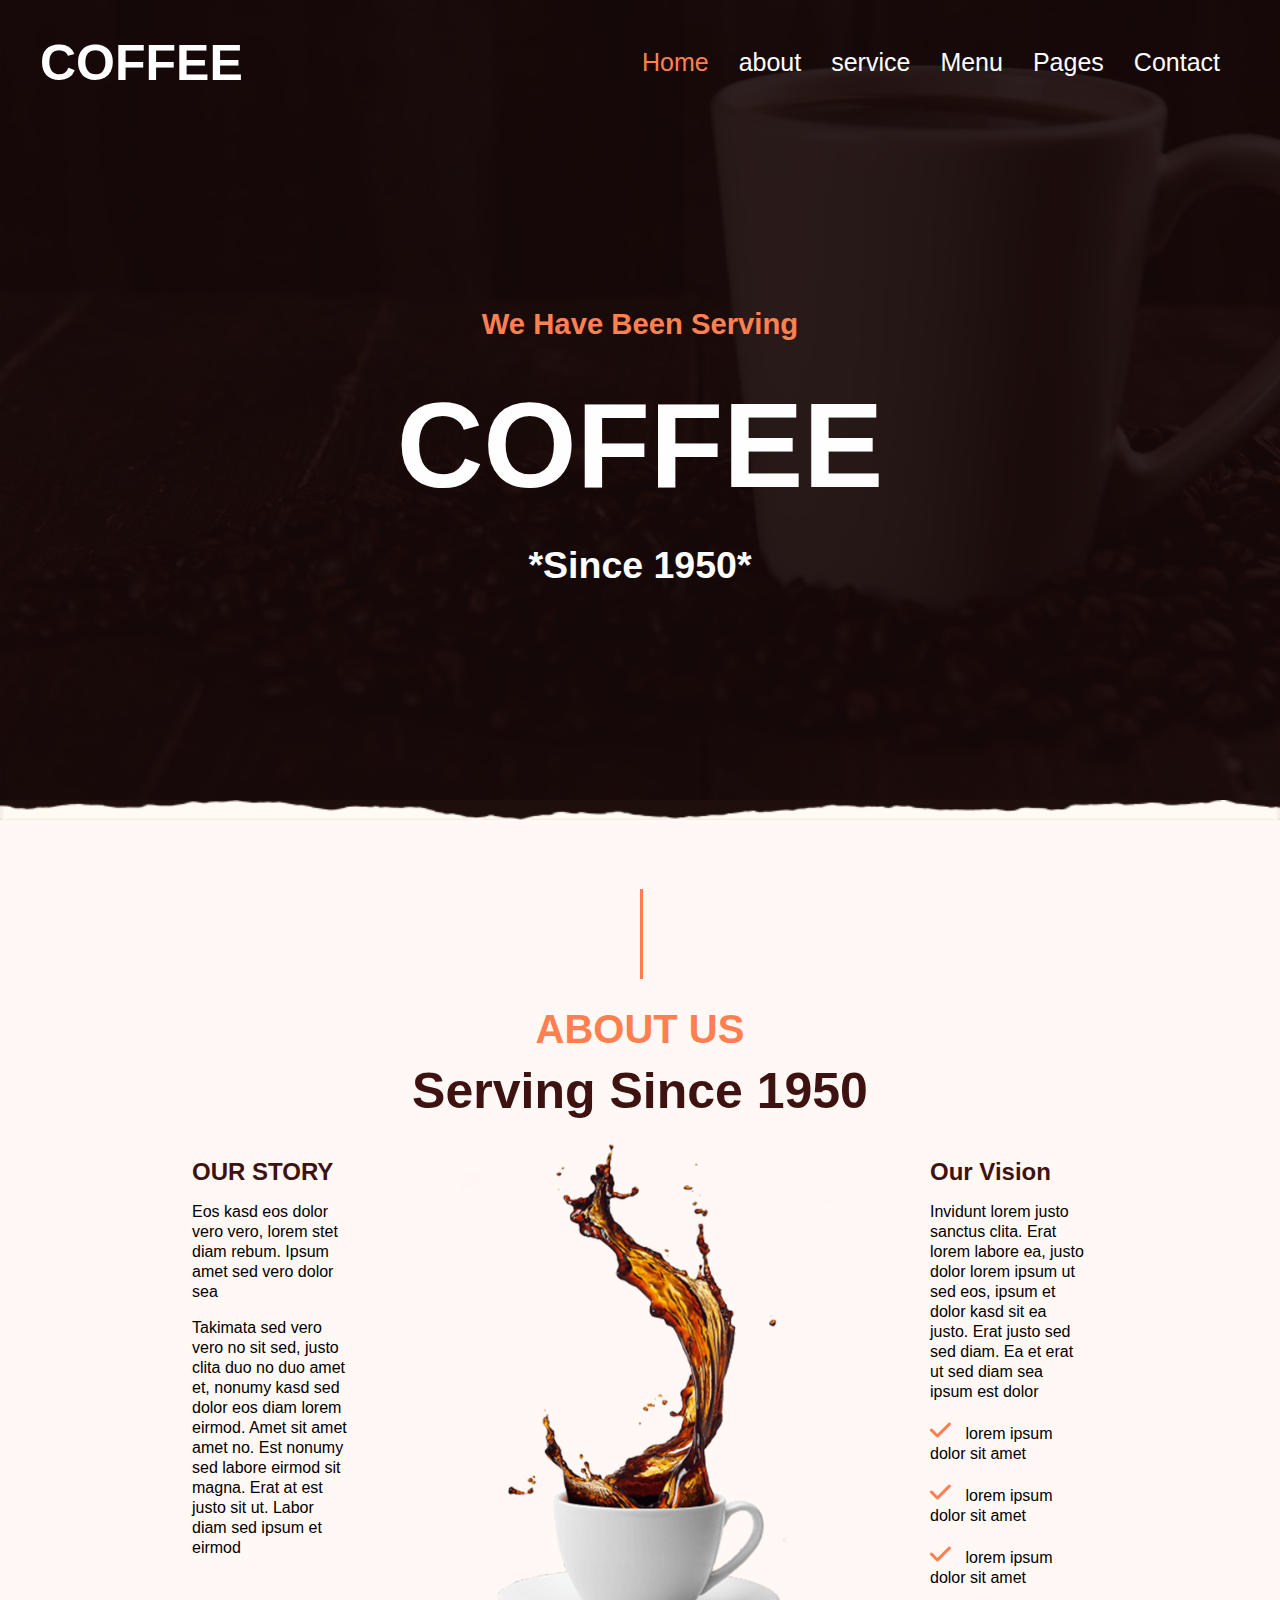
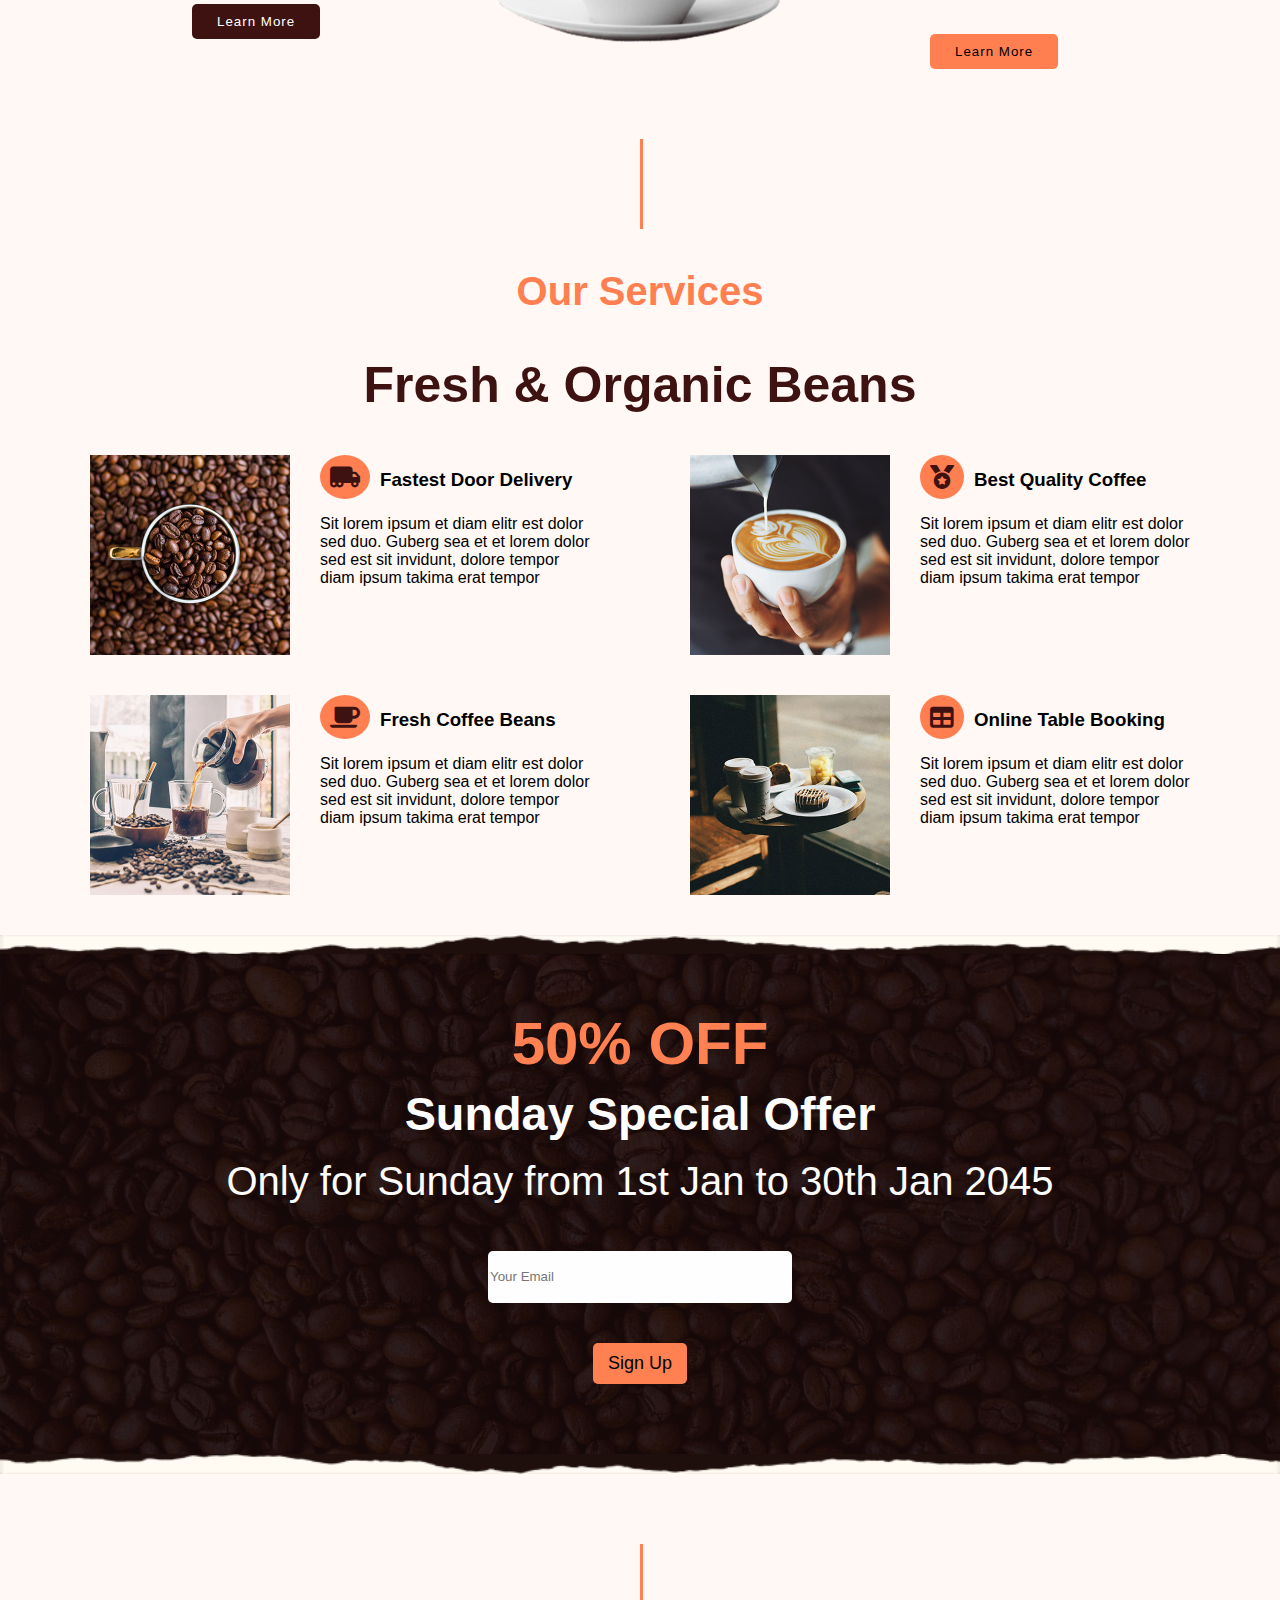
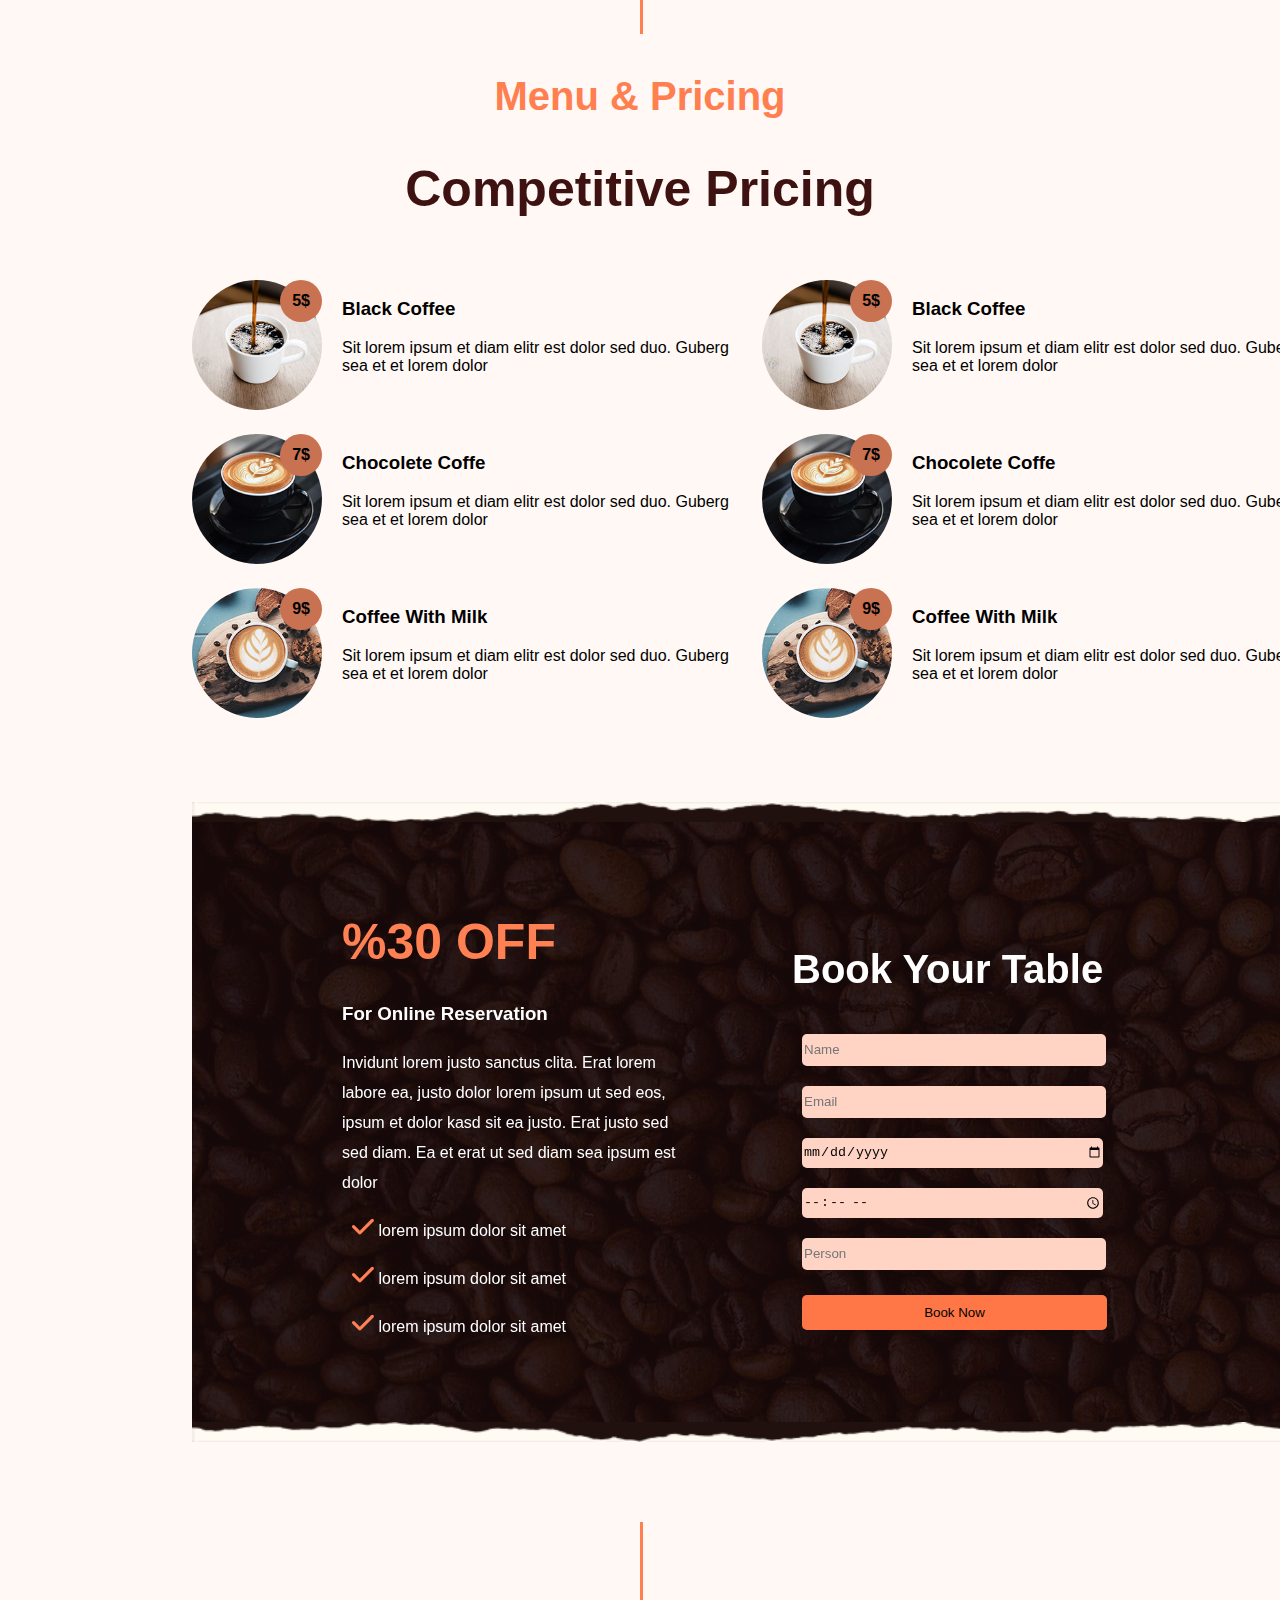
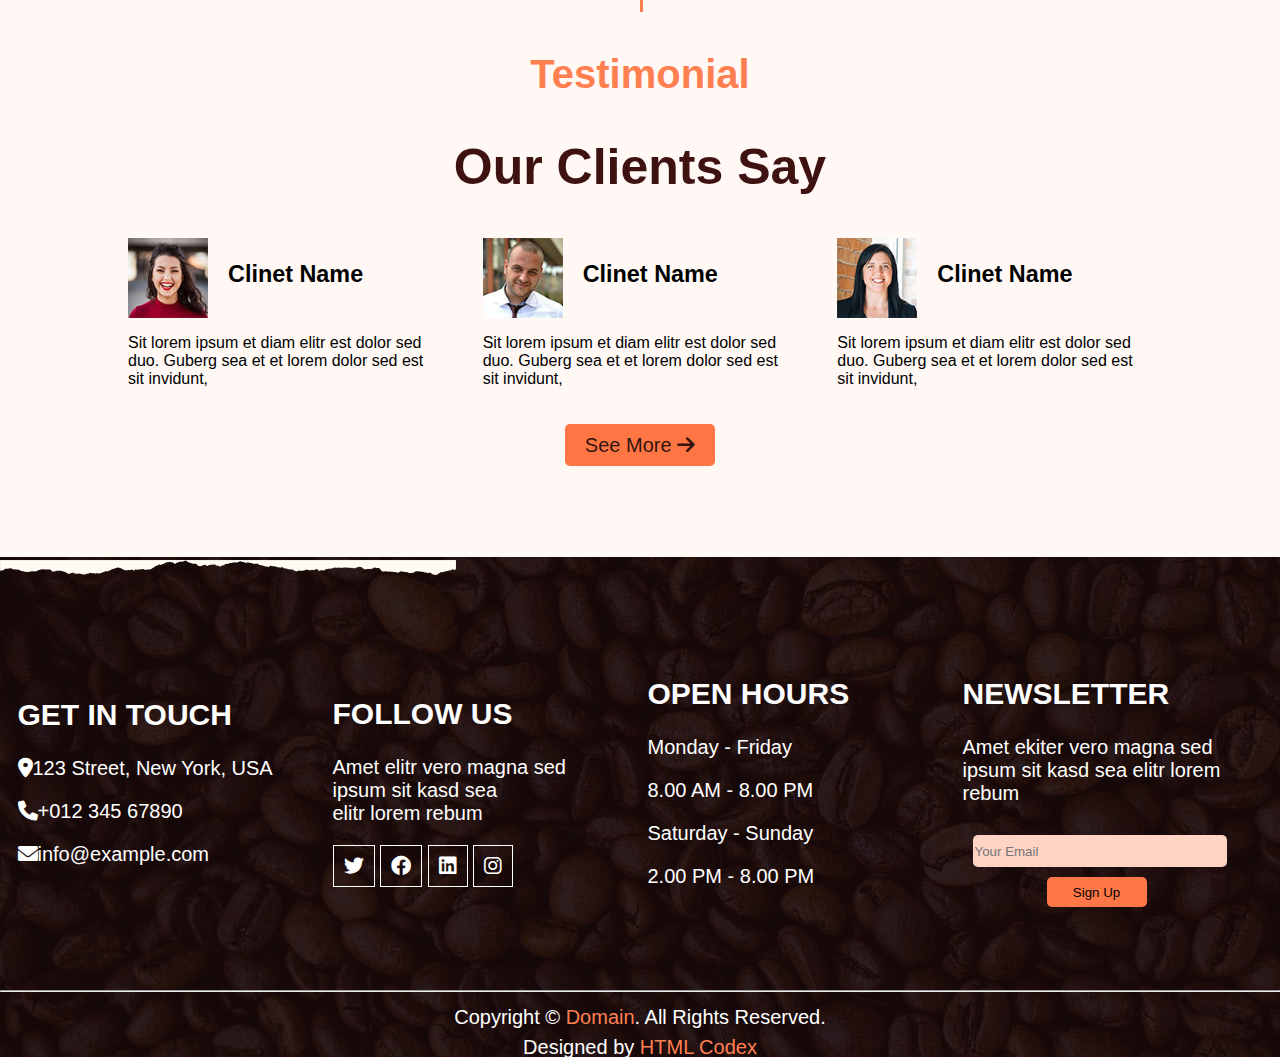
==== home.html @ d723556d "first commit" ====
<!DOCTYPE html>
<html lang="en">
<head>
    <meta charset="UTF-8">
    <meta name="viewport" content="width=device-width, initial-scale=1.0">
    <link rel="stylesheet" href="https://cdnjs.cloudflare.com/ajax/libs/font-awesome/6.0.0-beta3/css/all.min.css">
    <link rel="stylesheet" href="home.css">
    <title>Document</title>
</head>
<body>

    <header>
        
        <div class="all">
            <div class="nav">
                <h1>COFFEE</h1>
                <img src="/imageHome/logo.png" alt="">
            <ul>
                <a href="home.html"><li class="home">Home</li></a>
                <a href="about.html"><li>about</li></a>
                <a href="service.html"><li>service</li></a>
                <a href="menu.html"><li>Menu</li></a>
                <a href="pages.html"><li>Pages</li></a>
                <a href="contact.html"><li>Contact</li></a>
            </ul>
            </div>
    
            <div class="entro">
                <h3 class="entroHeaderOne">We Have Been Serving</h3>
                <h1>COFFEE</h1>
                <h2>*Since 1950*</h2>
            </div>
        </div>
    </header>
    
    <div class="break">
        <img src="/img/overlay-bottom.png" alt="">
    </div>


    <section class="aboutUs">
        <div class="aboutUsHeader">
            <div class="line"></div>
            <h3>ABOUT US</h3>
            <h2>Serving Since 1950</h2>
        </div>
       <div class="three">
        <div class="ourStory">
            <h2>OUR STORY</h2>
            <p> Eos kasd eos dolor vero vero, lorem stet diam rebum. Ipsum amet sed vero dolor sea</p>
            <p>Takimata sed vero vero no sit sed, justo clita duo no duo amet et, nonumy kasd sed dolor eos diam lorem eirmod. Amet sit amet amet no. Est nonumy sed labore eirmod sit magna. Erat at est justo sit ut. Labor diam sed ipsum et eirmod</p>
            <button class="firstButton">Learn More</button>
        </div>
        <div class="aboutImg">
            <img src="/img/about.png" alt="">
        </div>
        <div class="ourVision">
            <h2>Our Vision</h2>
            <p>Invidunt lorem justo sanctus clita. Erat lorem labore ea, justo dolor lorem ipsum ut sed eos, ipsum et dolor kasd sit ea justo. Erat justo sed sed diam. Ea et erat ut sed diam sea ipsum est dolor</p>
            <p><i class="fa-solid fa-check"></i> lorem ipsum dolor sit amet</p>
            <p><i class="fa-solid fa-check"></i> lorem ipsum dolor sit amet</p>
            <p><i class="fa-solid fa-check"></i> lorem ipsum dolor sit amet</p>
            <button class="secondButton">Learn More</button>
        </div>
       </div>
    </section>

    <section class="ourServices">
        <div class="aboutUsHeader">
            <div class="line"></div>
            <h3>Our Services</h3>
            <h2>Fresh & Organic Beans</h2>
        </div>

        <div class="allServices">
            <div class="services">
                <div class="service">
                    <img src="/img/service-2.jpg" alt="">
                    <div>   
                    <i class="fa-solid fa-truck-moving"></i><h3>Fastest Door Delivery</h3>
                    <p>Sit lorem ipsum et diam elitr est dolor sed duo. Guberg sea et et lorem dolor sed est sit invidunt, dolore tempor diam ipsum takima erat tempor</p>
                </div> 
                </div>
                <div class="service">
                    <img src="/img/service-1.jpg" alt="">
                    <div>
                        <i class="fa-solid fa-mug-saucer"> </i><h3>Fresh Coffee Beans</h3>
                        <p>Sit lorem ipsum et diam elitr est dolor sed duo. Guberg sea et et lorem dolor sed est sit invidunt, dolore tempor diam ipsum takima erat tempor</p>
                    </div>
                </div>
            </div>
            <div class="services">
                <div class="service">
                    <img src="/img/service-3.jpg" alt="">
                    <div>
                        <i class="fa-solid fa-medal"> </i><h3>Best Quality Coffee</h3>
                    <p>Sit lorem ipsum et diam elitr est dolor sed duo. Guberg sea et et lorem dolor sed est sit invidunt, dolore tempor diam ipsum takima erat tempor</p>
                    </div>
                </div>
                <div class="service">
                    <img src="/img/service-4.jpg" alt="">
                    <div>
                        <i class="fa-solid fa-table"> </i><h3>Online Table Booking</h3>
                    <p>Sit lorem ipsum et diam elitr est dolor sed duo. Guberg sea et et lorem dolor sed est sit invidunt, dolore tempor diam ipsum takima erat tempor</p>
                    </div>
                </div>
            </div>
        </div>
    </section>

  <div class="break">
        <img src="/img/overlay-top.png" alt="">
    </div> 
    <section class="specialOffer">
        <div class="allOffer">
            <h2>50% OFF</h2>
        <h3>Sunday Special Offer</h3>
        <p>Only for Sunday from 1st Jan to 30th Jan 2045</p>
            <input type="email" placeholder="Your Email"> <br>
        <button>Sign Up</button>

        </div>
    </section>

    <div class="break">
        <img src="/img/overlay-bottom.png" alt="">
    </div>

    <section class="prising">
        <div class="aboutUsHeader">
            <div class="line"></div>
            <h3>Menu & Pricing</h3>
            <h2>Competitive Pricing</h2>
        </div>

        <div class="hotAndCold">
            <div class="hot">
                <div class="hotInner">
                    <div class="prisingImg">
                        <img src="/img/menu-1.jpg" alt="">
                        <div class="price">5$</div>
                    </div>
                    <div>
                        <h3>Black Coffee</h3>
                        <p>Sit lorem ipsum et diam elitr est dolor sed duo. Guberg sea et et lorem dolor</p>
                    </div>
                </div>
                <div class="hotInner">
                    <div class="prisingImg">
                        <img src="/img/menu-2.jpg" alt="">
                        <div class="price">7$</div>
                    </div>
                    <div>
                        <h3>Chocolete Coffe</h3>
                        <p>Sit lorem ipsum et diam elitr est dolor sed duo. Guberg sea et et lorem dolor</p>
                    </div>
                </div>
                <div class="hotInner">
                    <div class="prisingImg">
                        <img src="/img/menu-3.jpg" alt="">
                        <div class="price">9$</div>
                    </div>
                    <div>
                        <h3>Coffee With Milk</h3>
                        <p>Sit lorem ipsum et diam elitr est dolor sed duo. Guberg sea et et lorem dolor</p>
                    </div>
                </div>
            </div>

            <div class="hot">
                <div class="hotInner">
                    <div class="prisingImg">
                        <img src="/img/menu-1.jpg" alt="">
                        <div class="price">5$</div>
                    </div>
                    <div>
                        <h3>Black Coffee</h3>
                        <p>Sit lorem ipsum et diam elitr est dolor sed duo. Guberg sea et et lorem dolor</p>
                    </div>
                </div>
                <div class="hotInner">
                    <div class="prisingImg">
                        <img src="/img/menu-2.jpg" alt="">
                        <div class="price">7$</div>
                    </div>
                    <div>
                        <h3>Chocolete Coffe</h3>
                        <p>Sit lorem ipsum et diam elitr est dolor sed duo. Guberg sea et et lorem dolor</p>
                    </div>
                </div>
                <div class="hotInner">
                    <div class="prisingImg">
                        <img src="/img/menu-3.jpg" alt="">
                        <div class="price">9$</div>
                    </div>
                    <div>
                        <h3>Coffee With Milk</h3>
                        <p>Sit lorem ipsum et diam elitr est dolor sed duo. Guberg sea et et lorem dolor</p>
                    </div>
                </div>
            </div>
        </div>
    </section>

    <section class="onlineReservation">    
        <div class="smallBreak" id="top">
            <img src="/img/overlay-top.png" alt="">
        </div> 
        <div class="inner">
            <div class="reservation">
            <h2>%30 OFF</h2>
            <h3>For Online Reservation</h3>
            <p>Invidunt lorem justo sanctus clita. Erat lorem labore ea, justo dolor lorem ipsum ut sed eos, ipsum et dolor kasd sit ea justo. Erat justo sed sed diam. Ea et erat ut sed diam sea ipsum est dolor</p>
            <p><i class="fa-solid fa-check"></i> lorem ipsum dolor sit amet</p>
            <p><i class="fa-solid fa-check"></i> lorem ipsum dolor sit amet</p>
            <p><i class="fa-solid fa-check"></i> lorem ipsum dolor sit amet</p>
        </div>
        <div class="bookYourTable">
            <h3>Book Your Table</h3>
            <form>
                <input type="text" placeholder="Name"><br>
                <input type="email" placeholder="Email"><br>
                <input type="date" placeholder="Date"><br>
                <input type="time" placeholder="Time"><br>
                <input type="text" placeholder="Person"><br>
                <button>Book Now</button>
            </form>
        </div>
        </div>
        <div class="smallBreak" id="bottom">
            <img src="/img/overlay-bottom.png" alt="">
        </div> 
    </section>


    <section class="clinetSay">
        <div class="aboutUsHeader">
            <div class="line"></div>
            <h3>Testimonial</h3>
            <h2>Our Clients Say</h2>
        </div>
        <div class="allClinets">
            <div class="clients">
                <div class="innerClients">
                    <img src="/img/testimonial-1.jpg" alt="">
                <h3>Clinet Name</h3>
                </div>
                <div>
                <p>Sit lorem ipsum et diam elitr est dolor sed duo. Guberg sea et et lorem dolor sed est sit invidunt,</p>
                </div>
            </div>
            <div class="clients">
                <div class="innerClients">
                    <img src="/img/testimonial-2.jpg" alt="">
                <h3>Clinet Name</h3>
                </div>
                <div>
                <p>Sit lorem ipsum et diam elitr est dolor sed duo. Guberg sea et et lorem dolor sed est sit invidunt,</p>
                </div>
            </div>
            <div class="clients">
                <div class="innerClients">
                    <img src="/img/testimonial-3.jpg" alt="">
                <h3>Clinet Name</h3>
                </div>
                <div>
                <p>Sit lorem ipsum et diam elitr est dolor sed duo. Guberg sea et et lorem dolor sed est sit invidunt,</p>
                </div>
            </div>
        </div>

        <div class="seeMore">
            <a href="#">See More <i class="fa-solid fa-arrow-right"></i></a>
    </div>
    </section>



    <footer>
       <div class="allFooter">
        <div class="">
            <img src="/img/overlay-top.png" alt="">
        </div>
        <div class="innerFooter">
            <div class="footerOne">
                <h2>GET IN TOUCH</h2>
                <p><i class="fa-solid fa-location-dot"></i>123 Street, New York, USA</p>
                <p><i class="fa-solid fa-phone"></i>+012 345 67890</p>
                <p><i class="fa-solid fa-envelope"></i>info@example.com</p>
            </div>
            <div class="footerTwo">
                <h2>FOLLOW US</h2>
                <p>Amet elitr vero magna sed <br> ipsum sit kasd sea <br> elitr lorem rebum</p>
                <div class="icons">
                    <i class="fa-brands fa-twitter"></i> 
                    <i class="fa-brands fa-facebook"></i> 
                    <i class="fa-brands fa-linkedin"></i>
                     <i class="fa-brands fa-instagram"></i>

                </div>
            </div>
            <div class="footerThree">
                <h2>OPEN HOURS</h2>
                <p>Monday - Friday</p>
                <p>8.00 AM - 8.00 PM</p>
                <p>Saturday - Sunday</p>
                <p>2.00 PM - 8.00 PM</p>
            </div>
            <div class="footerFour">
                <h2>NEWSLETTER</h2>
                <p>Amet ekiter vero magna sed ipsum sit kasd sea elitr lorem rebum</p>
                <input type="email" placeholder="Your Email">
                <button>Sign Up</button>
            </div>
           </div>
            <hr>
            <div class="footerRights">
                <p>Copyright © <a href="#">Domain</a>. All Rights Reserved.</p>
            <p>Designed by <a href="#">HTML Codex</a></p>
            </div>
       </div>
    </footer>
</body>
</html>
---- home.css ----
body{
    margin: 0;
    font-family: Arial, Helvetica, sans-serif;
    background-color: rgba(255, 200, 176, 0.123);
}

header{
    background-image: url(img/carousel-2.jpg);
    background-size: cover;
    opacity: 0.99;
    height: 800px;
    margin: 0;
    z-index: -1;
    font-size: 25px;
}

.all{
    height: 800px;
    background-color: rgba(21, 7, 7, 0.9);
}

header .nav{
    padding: 0px 0px 0px 40px;
    color: white;
    gap: 100px;
    display: flex;
    align-items: center;
    justify-content: space-between;
}

header ul{
    list-style: none;
    display: flex;
    gap: 30px;
    text-align: right;
    margin-right: 60px;
}

header ul .home{
    color: coral;
}

header ul a{
    text-decoration: none;
    color: white;
}

header ul a:hover{
    color: coral;
}

header .entro{
    /* font-size: 40px; */
    line-height: 40px;
    text-align: center;
    align-items:center;
    margin-top: 110px;
    padding-top: 40px;
    color: white;
}

header .entro h1{
    font-size: 120px;
}

header .entro .entroHeaderOne{
    color: coral;
}

.break{
    margin-bottom: -4.7px;
}

.break img{
    background-color: rgb(30, 15, 12);
    height: 20px;
    width: 100%;
}

.aboutUs{
    margin-top: 70px;
    line-height: 20px;
}

.aboutUsHeader h3{
    text-align: center;
    font-size: 40px;
    color: coral;
}

.aboutUsHeader h2{
    text-align: center;
    font-size: 50px;
    color: rgb(63, 18, 18);
}

.line{
    height: 90px;
    width: 3px;
    background-color: coral;
    margin-left: 50%;
    text-align: center;
}
.three{
    width: 70%;
    margin-left: 15%;
    display: flex;
    justify-content:center;
    gap: 40px;
}

.three .aboutImg img{
    height: 500px;
}

.three h2{
    color: rgb(63, 18, 18);
}

.ourVision i{
    font-size: x-large;
    margin-right: 10px;
    color: coral;
    font-weight: bolder;
}

.ourStory,
.aboutImg,
.ourVision{
    width: 700px;
}

.three button{
    padding: 10px 25px;
    border: none;
    margin-top: 30px;
    background-color: rgb(63, 18, 18);
    border-radius: 5px;
    color: white;
    letter-spacing: 1px;
}

.three button:hover{
    transform: scale(1.04);
    background-color: rgb(51, 15, 15);
}
.three .secondButton{
    background-color: coral;
    border-radius: 5px;
    color: black;
}

.ourServices{
    margin-top: 70px;
}

.allServices{
    justify-content: center;
    display: flex;
    gap: 100px;
}

.service{
    width: 500px;
    height: 200px;
    display: flex;
    margin-bottom: 40px;
}

.service img{
    margin-right: 30px;
    height: 200px;
}

.service h3{
    display: inline;
    margin-left: 10px;
}
.service i{
    color: rgb(63, 18, 18);
    background-color: coral;
    padding: 10px;
    border-radius: 50%;
    font-size: x-large;
}

.specialOffer{
    height: 500px;
    width: 100%;
    background-image: url(/img/bg.jpg);
    background-size: cover;
    background-repeat: no-repeat;
    opacity: 0.99;
    text-align: center;
    font-size: 40px;
    line-height: 20px;
    justify-content: center;
    color: white;
    background-color: rgb(45, 23, 18);
}

.specialOffer .allOffer{
    padding: 30px;
    background-color: rgba(21, 7, 7, 0.9);
    height: 440px;
    
}

.specialOffer h2{
    color: coral;
}

.specialOffer input{
    height: 50px;
    border: none;
    border-radius: 5px;
    width: 300px;
    margin-top: 20px;
}

.specialOffer button{
    padding: 10px 15px;
    border: none;
    border-radius: 5px;
    background-color: coral;
    font-size: large;
    margin: 40px;
}

.prising{
    margin: 70px 0;
}

.hotAndCold{
    display: flex;
    width: 80%;
    gap: 20px;
    margin-left: 15%;
}

.hot .hotInner{
    width: 550px;
    display: flex;
    gap: 20px;
    margin-top: 20px;
}

.hot .hotInner h2{
    font-size: larger;
}

.prisingImg{
    position: relative;
    display: inline-block;
}

.prisingImg .price{
    position: absolute;
    top: 0px;
    right: 0px;
    background-color: rgb(200, 114, 82);
    padding: 12px;
    border-radius: 50%;
    font-weight: bold;
}

.hot .hotInner img{
    height: 130px;
    border-radius: 50%;
}

.onlineReservation{
    background-image: url(/img/bg.jpg);
    opacity: 0.99;
    position:relative;
    width: 1100px;
    height: 600px;
    line-height: 30px;
    color: white;
    margin: 100px 15%;
}

.inner{
    display: flex;
    height: 600px;
    gap: 100px;
    align-items: center;
    justify-content: center;
    background-color: rgba(21, 7, 7, 0.9);
}

.onlineReservation .reservation h2{
    color: coral;
    font-size: 50px;
}

.onlineReservation .reservation i{
    color: coral;
    font-size: 25px;
    margin-left: 10px;
}

.onlineReservation .bookYourTable h3{
    font-size: 40px;
}

.inner div{
    width: 350px;
}

.inner form{
    justify-content: center;
}

.inner form input{
    width: 300px;
    height: 30px;
    margin: 10px;
    border: none;
    border-radius: 5px;    
    background-color: rgb(255, 212, 197);
}

.inner form button{
    margin-top: 15px;
    padding: 10px 20px;
    width: 305px;
    border-radius: 5px;    
    background-color: rgb(255, 118, 68);
    border: none;
    margin-left: 10px;
}


.smallBreak img{
    height: 20px;  
    background-color: rgb(30, 15, 12);
}

#top{
    position: absolute;
    top: -20px;
    left: 0;
    width: 1100px;
}

#top img{
    width: 1100px;
}

#bottom img{
    width: 1100px;
}

.allClinets{
    display: flex;
    width: 80%;
    gap: 40px;
    margin-left: 10%;
    justify-content: center;
}

.allClinets .clients{
    width: 450px;
    /* display: flex; */
    align-items: center;
    gap: 30px;
}
.innerClients{
    display: flex;
    font-size: 20px;
    gap: 20px;
}
.innerClients img{
    height: 80px;
}

.clinetSay .seeMore{
    text-align: center;
    margin-top: 30px;
}

.clinetSay .seeMore a{
    text-decoration: none;
    color: rgba(21, 7, 7, 0.9);
    font-size: 20px;
    border-radius: 5px;
    padding: 10px 20px;
    background-color: rgb(255, 118, 68);
}

footer{
    background-image: url(/img/bg.jpg);
    height: 500px;
    font-size: 20px;
    position:relative;
    width: 100%;
    margin-top: 100px;
    color: white;
    opacity: 0.99;
    background-color: rgba(21, 7, 7, 0.9);
}

.allFooter {
    height: 500px;
    background-color: rgba(21, 7, 7, 0.9);
}

.innerFooter{
    height: 400px;
    display: flex;
    width: 100%;
    gap: 15px;
    justify-content: center;
    align-items: center;
}
.innerFooter div{
    width: 300px;
}

.innerFooter .footerTwo i{
    gap: 30px;
    padding: 10px;
    border: 1px solid white;
}

footer .innerFooter .footerFour input{
    width: 250px;
    height: 30px;
    margin: 10px;
    border: none;
    border-radius: 5px;    
    background-color: rgb(255, 212, 197);
}

.innerFooter .footerFour button{
    width: 100px;
    height: 30px;
    background-color: rgb(255, 118, 68);
    border: none;
    border-radius: 5px;
    margin-left: 28%;
}

footer .footerRights{
    text-align: center;
    line-height: 10px;
    align-items: center;
}

footer .footerRights a{
    text-decoration: none;
    color: coral;
}

.lastBreak{
    position: absolute;
    top: -20px;
    left: 0;
    width: 100%;
    text-align: center;
}

.lastBreak img{
    height: 20px;  
    width: 100%;
    background-color: rgb(30, 15, 12);
}
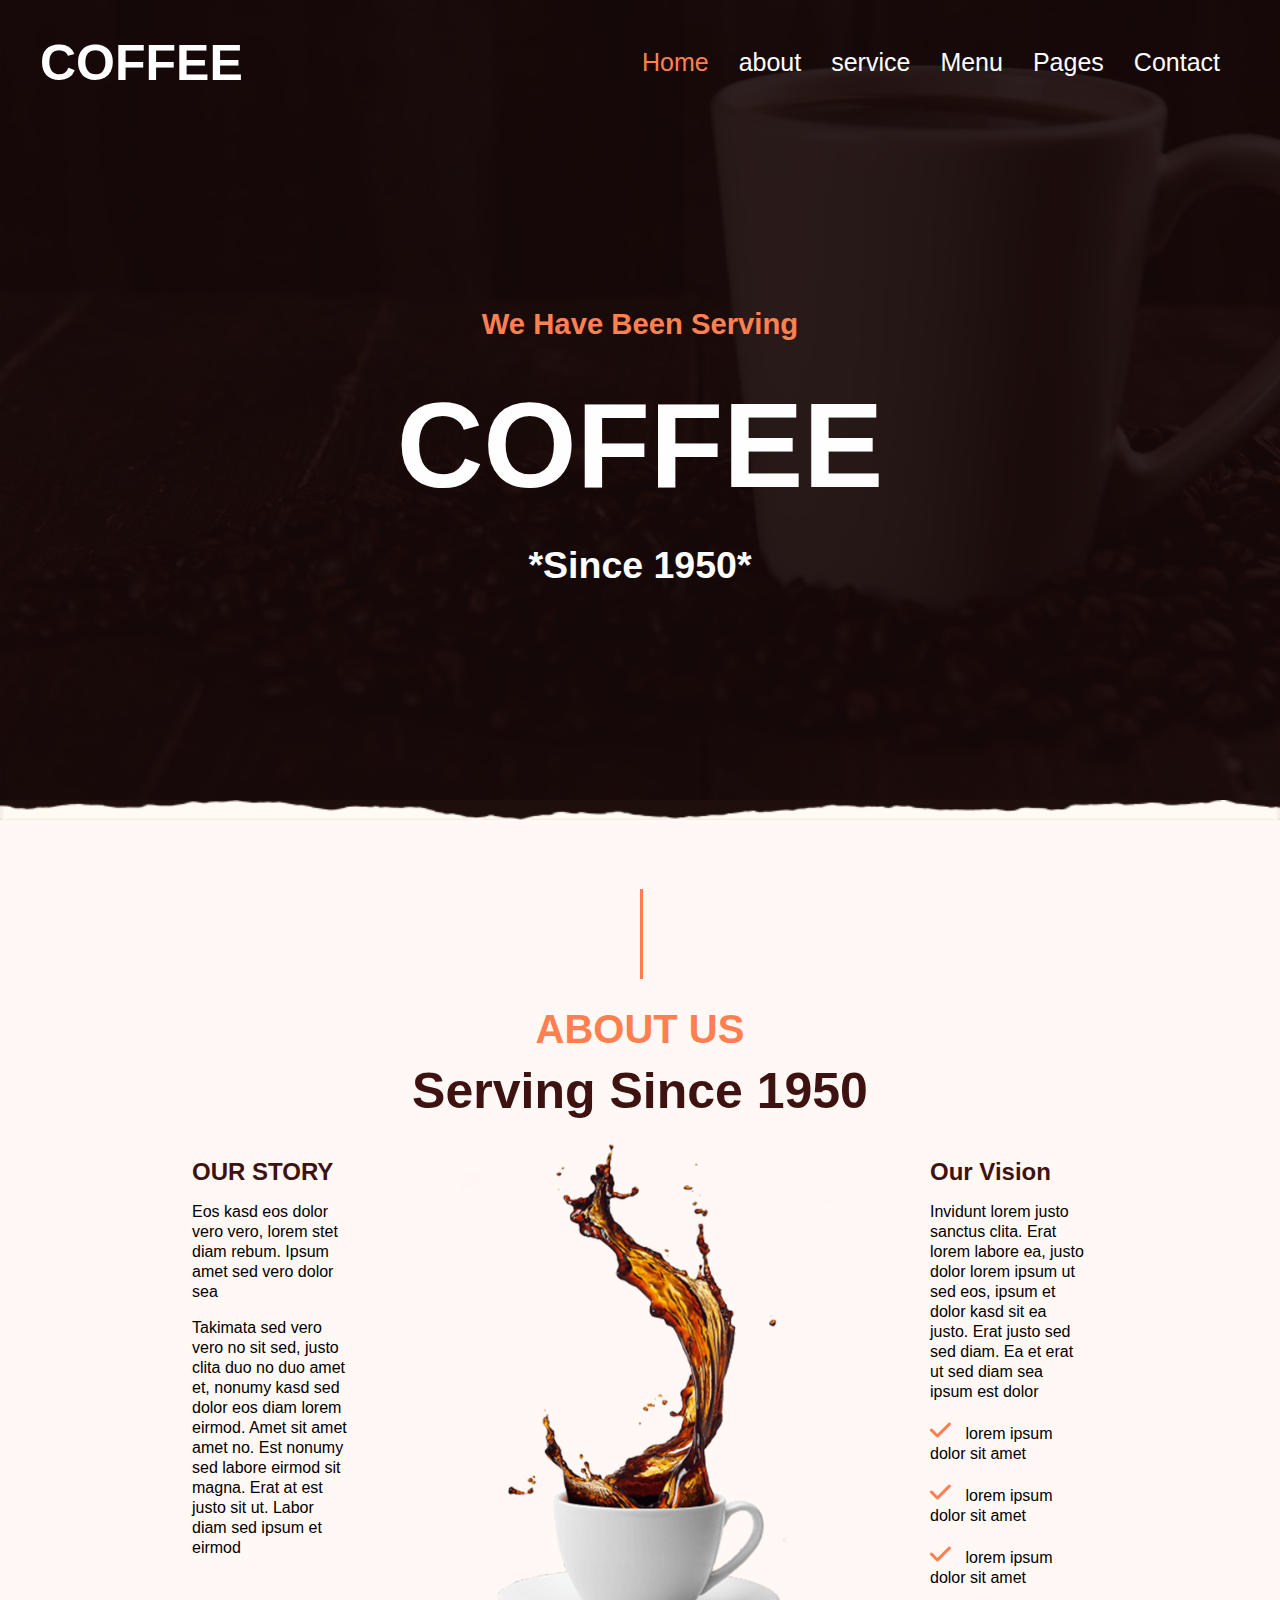
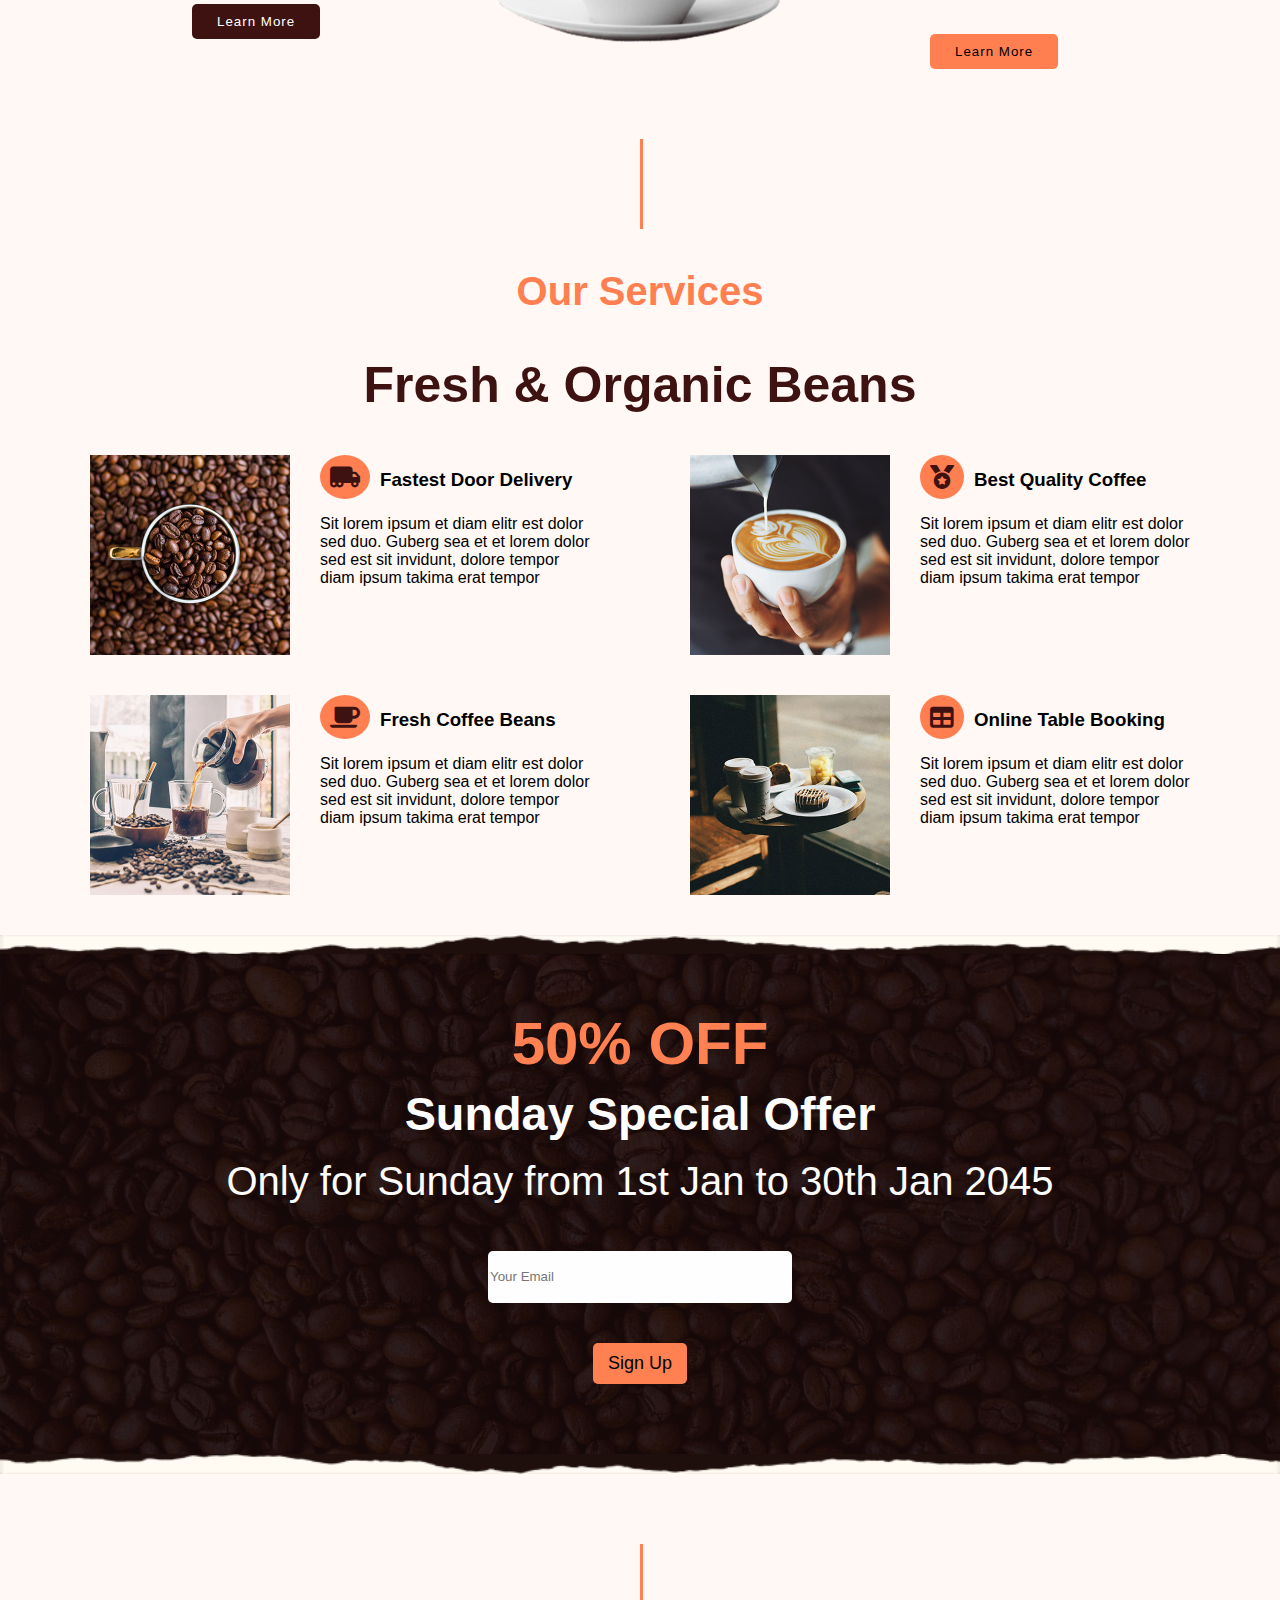
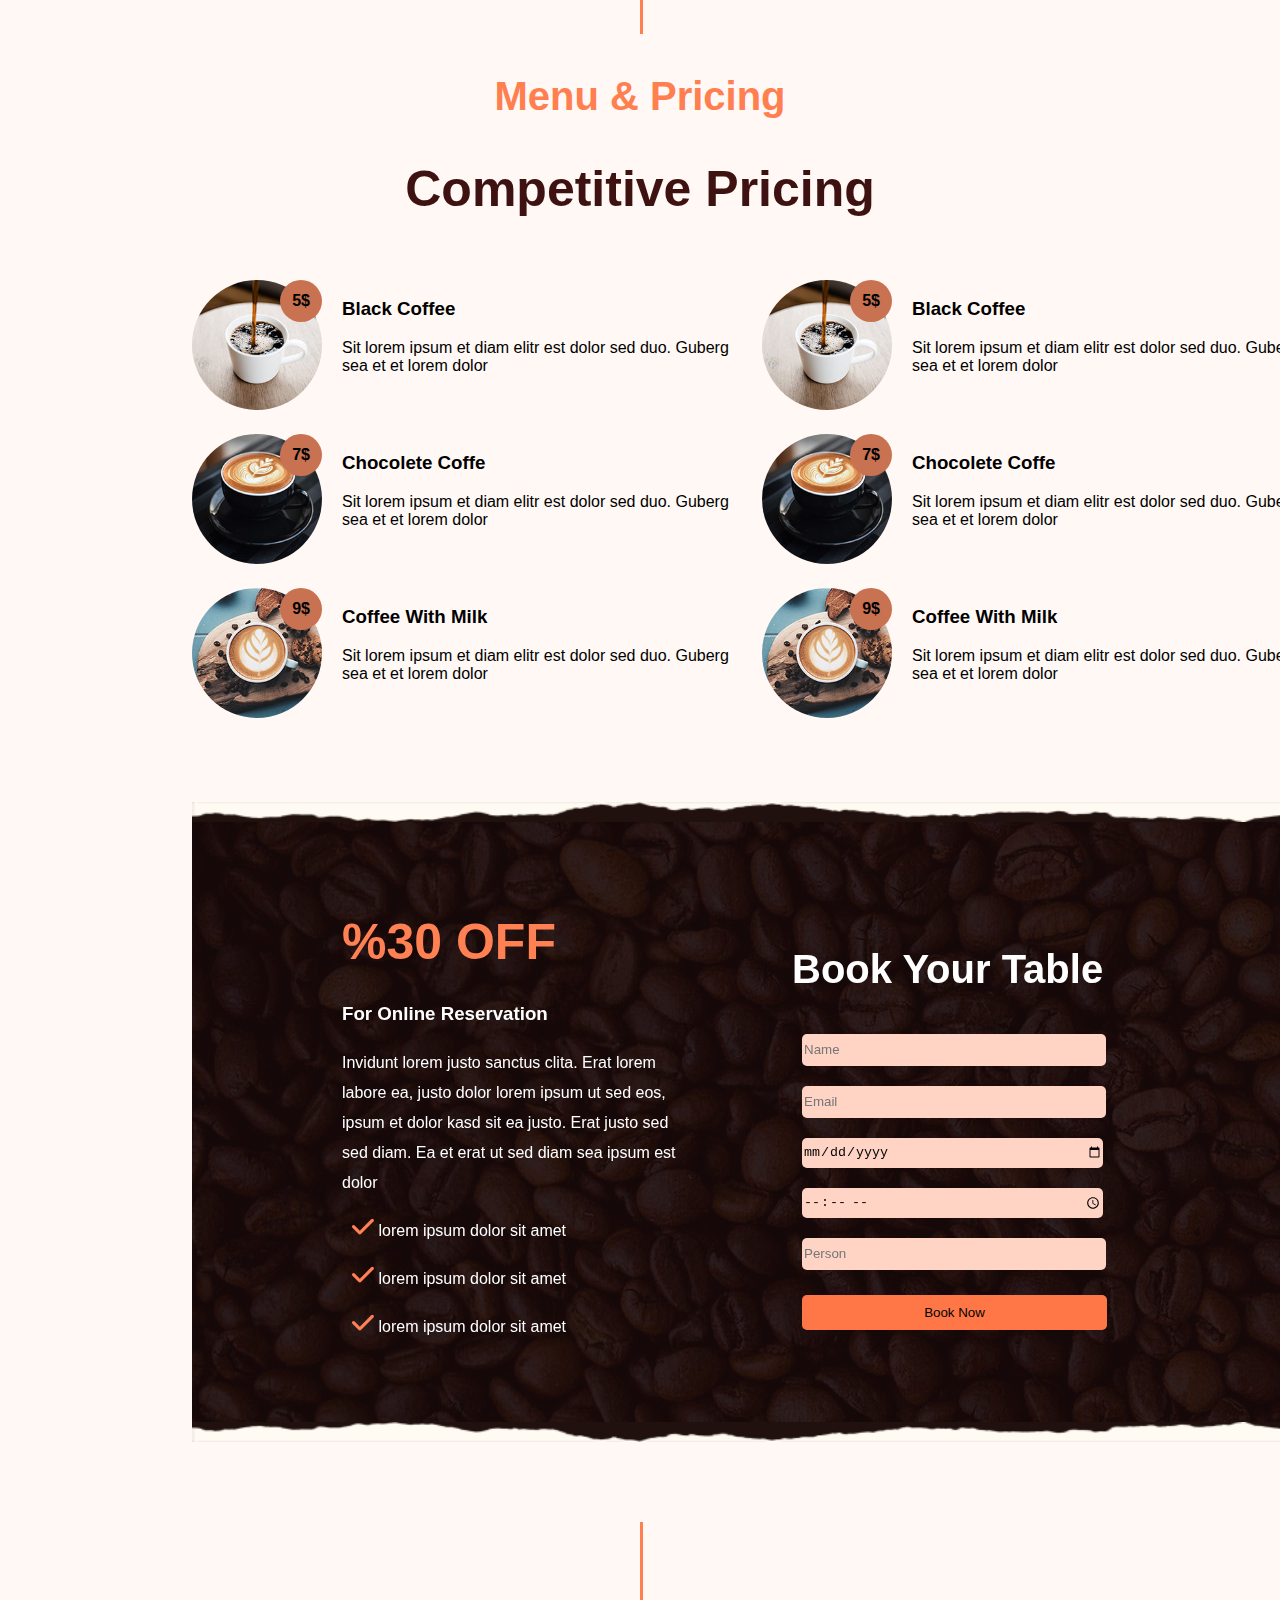
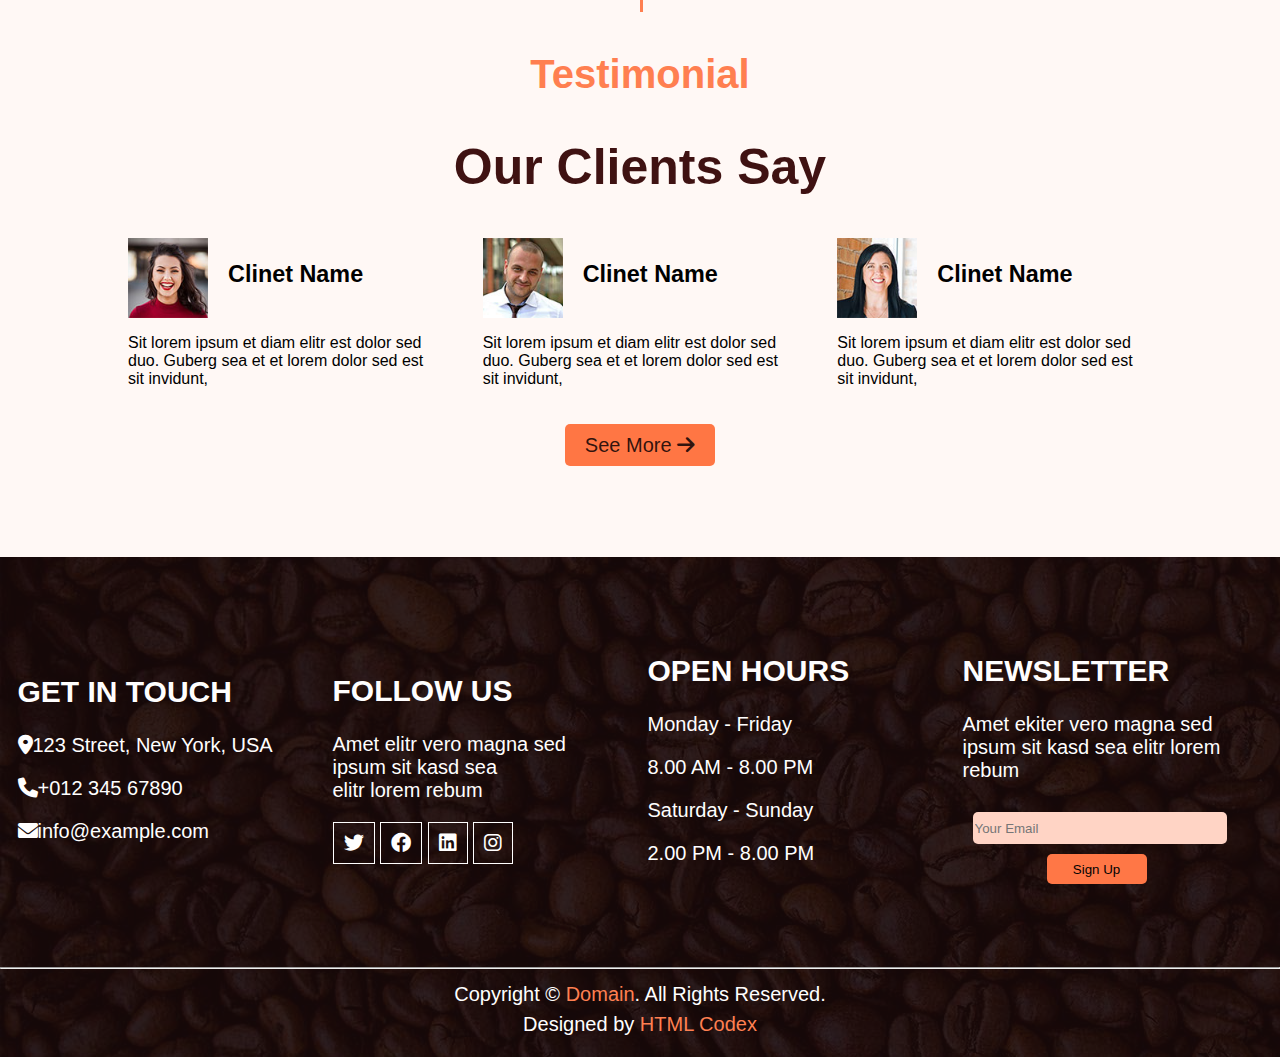
==== commit 69b3ad80: "inhance css" ====
--- a/home.html
+++ b/home.html
@@ -278,9 +278,9 @@
 
     <footer>
        <div class="allFooter">
-        <div class="">
+        <!-- <div class="">
             <img src="/img/overlay-top.png" alt="">
-        </div>
+        </div> -->
         <div class="innerFooter">
             <div class="footerOne">
                 <h2>GET IN TOUCH</h2>
--- a/home.css
+++ b/home.css
@@ -10,7 +10,6 @@
     opacity: 0.99;
     height: 800px;
     margin: 0;
-    z-index: -1;
     font-size: 25px;
 }
 
@@ -50,7 +49,6 @@
 }
 
 header .entro{
-    /* font-size: 40px; */
     line-height: 40px;
     text-align: center;
     align-items:center;
@@ -362,7 +360,6 @@
 
 .allClinets .clients{
     width: 450px;
-    /* display: flex; */
     align-items: center;
     gap: 30px;
 }
@@ -453,7 +450,7 @@
     color: coral;
 }
 
-.lastBreak{
+/* .lastBreak{
     position: absolute;
     top: -20px;
     left: 0;
@@ -465,4 +462,4 @@
     height: 20px;  
     width: 100%;
     background-color: rgb(30, 15, 12);
-}+} */